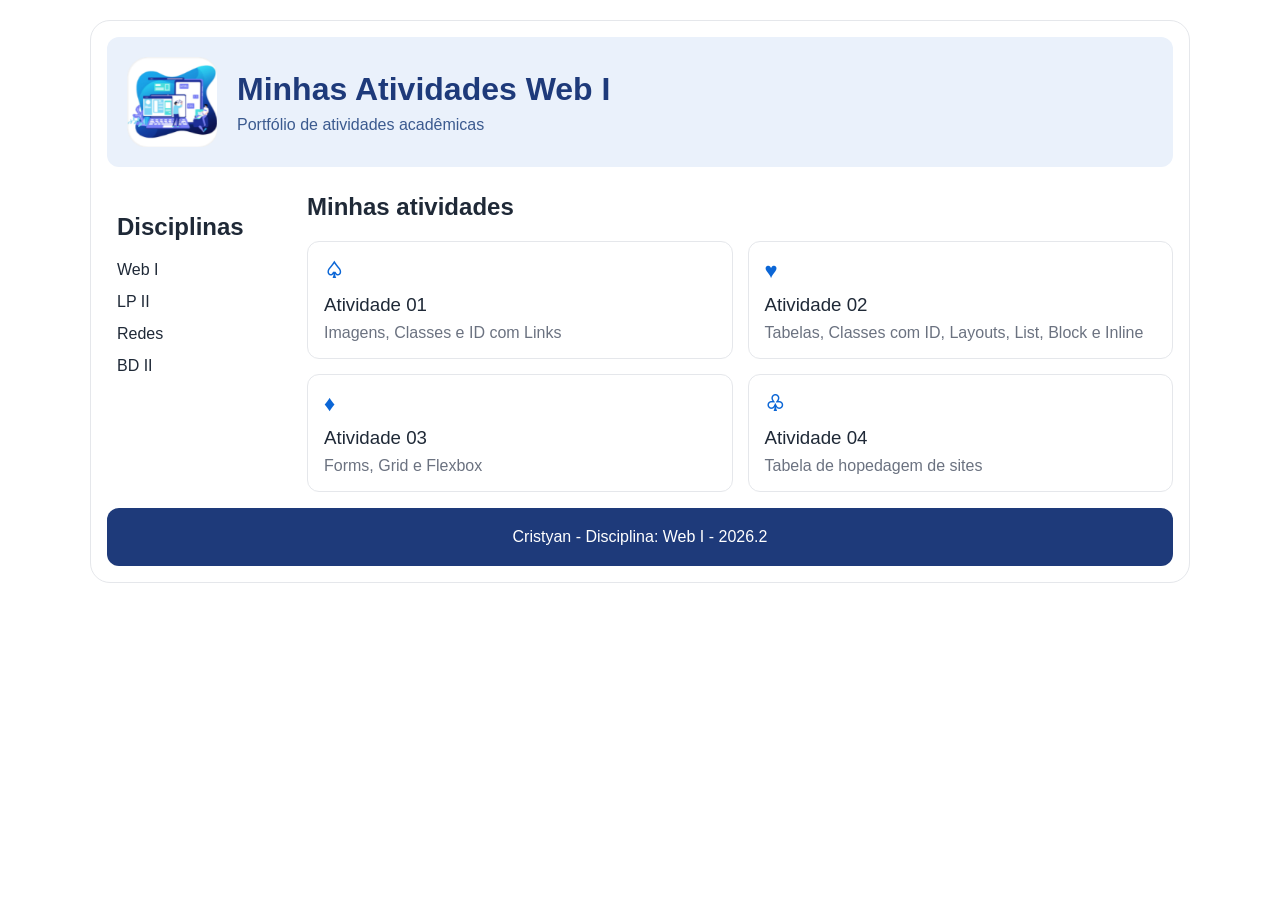
==== minhas-atividades/index.html @ 99187e35 "Add files via upload" ====
<!DOCTYPE html>
<html lang="pt-BR">
<head>
  <meta charset="UTF-8">
  <meta name="viewport" content="width=device-width, initial-scale=1">
  <title>Minhas Atividades Web I</title>
  <link rel="stylesheet" href="style.css">
</head>
<body>
  <div class="pagina">

    
    <header class="titulo">
      <img class="logo" src="logo.png" alt="Logo">
      <div>
        <h1>Minhas Atividades Web I</h1>
        <p>Portfólio de atividades acadêmicas</p>
      </div>
    </header>

    <div class="corpo">

     
      <aside class="lateral">
        <h2>Disciplinas</h2>
        <ul>
          <li><a href="index.html">Web I</a></li>
          <li><a href="">LP II</a></li>
          <li><a href="">Redes</a></li>
          <li><a href="">BD II</a></li>
        </ul>
      </aside>

      
      <main class="conteudo">
        <h2>Minhas atividades</h2>

        <div class="cards">
          <a class="card" href="atividade01.html">
            <span class="icone">&#9828;</span>
            <h3>Atividade 01</h3>
            <p>Imagens, Classes e ID com Links</p>
          </a>

          <a class="card" href="atividade02.html">
            <span class="icone">&#9829;</span>
            <h3>Atividade 02</h3>
            <p>Tabelas, Classes com ID, Layouts, List, Block e Inline</p>
          </a>

          <a class="card" href="atividade03.html">
            <span class="icone">&#9830;</span>
            <h3>Atividade 03</h3>
            <p>Forms, Grid e Flexbox</p>
          </a>

          <a class="card" href="atividade04.html">
            <span class="icone">&#9831;</span>
            <h3>Atividade 04</h3>
            <p>Tabela de hopedagem de sites</p>
          </a>
        </div>
      </main>

    </div>

  
    <footer class="rodape">
      Cristyan - Disciplina: Web I - 2026.2
    </footer>

  </div>
</body>
</html>
---- minhas-atividades/style.css ----
* {
  box-sizing: border-box;
}

body {
  font-family: Arial, sans-serif;
  color: #1f2937;
  background-color: #ffffff;
  margin: 0;
  padding: 20px;
}

.pagina {
  display: flex;
  flex-direction: column;
  gap: 16px;
  max-width: 1100px;
  margin: 0 auto;
  padding: 16px;
  border: 1px solid #e5e7eb;
  border-radius: 20px;
}

.titulo {
  display: flex;
  align-items: center;
  gap: 20px;
  background-color: #eaf1fb;
  padding: 20px;
  border-radius: 12px;
}

.logo {
  width: 90px;
  height: 90px;
  border-radius: 16px;
}

.titulo h1 {
  margin: 0 0 8px;
  color: #1e3a7a;
}

.titulo p {
  margin: 0;
  color: #3b5a8f;
}

.corpo {
  display: flex;
  gap: 20px;
}

.lateral {
  flex: 0 0 180px;
  padding: 10px;
}

.lateral ul {
  list-style: none;
  margin: 0;
  padding: 0;
}

.lateral li {
  margin-bottom: 14px;
}

.lateral a {
  color: #1f2937;
  text-decoration: none;
}

.lateral a:hover {
  color: #0b66d6;
}

.conteudo {
  flex: 1;
}

.conteudo h2 {
  margin-top: 10px;
}

.cards {
  display: flex;
  flex-wrap: wrap;
  gap: 15px;
}

.card {
  flex: 1 1 calc(50% - 15px);
  display: block;
  padding: 16px;
  border: 1px solid #e5e7eb;
  border-radius: 12px;
  color: #1f2937;
  text-decoration: none;
}

.card:hover {
  background-color: #eaf1fb;
}

.card h3 {
  margin: 10px 0 8px;
  font-weight: normal;
}

.card p {
  margin: 0;
  color: #6b7280;
}

.icone {
  font-size: 22px;
  font-weight: bold;
  color: #0b66d6;
}

.rodape {
  background-color: #1e3a7a;
  color: white;
  text-align: center;
  padding: 20px;
  border-radius: 12px;
}

@media (max-width: 700px) {
  .corpo {
    flex-direction: column;
  }

  .lateral {
    flex: none;
  }

  .card {
    flex-basis: 100%;
  }
}
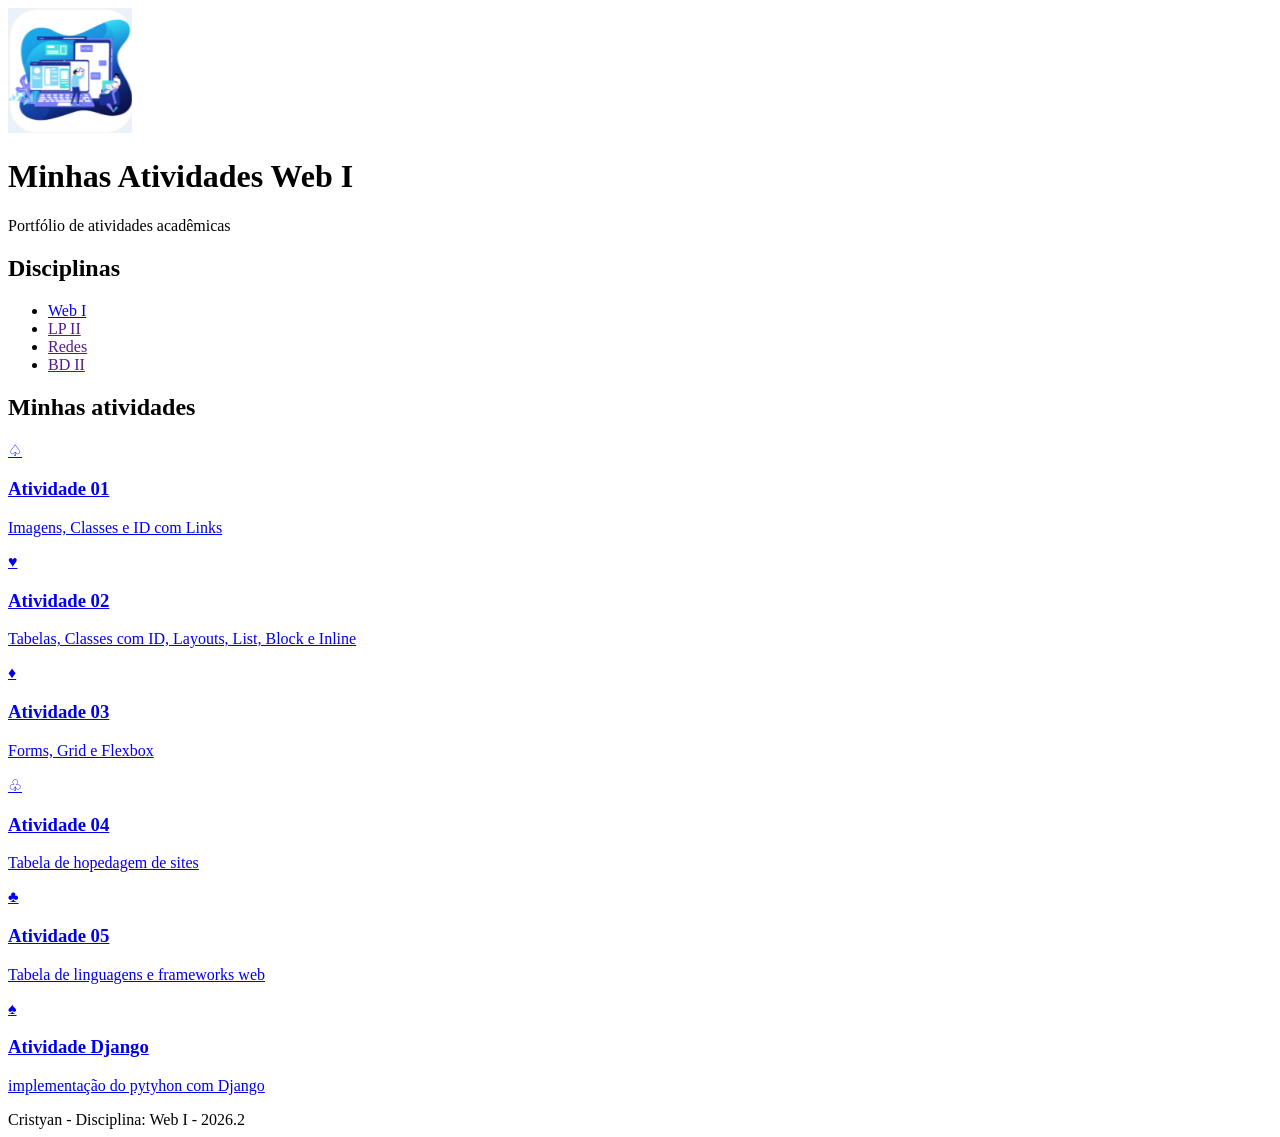
==== commit 4dc6ca37: "Add files via upload" ====
--- a/minhas-atividades/index.html
+++ b/minhas-atividades/index.html
@@ -59,6 +59,18 @@
             <h3>Atividade 04</h3>
             <p>Tabela de hopedagem de sites</p>
           </a>
+
+          <a class="card" href="atividade05.html">
+            <span class="icone">&#9827;</span>
+            <h3>Atividade 05</h3>
+            <p>Tabela de linguagens e frameworks web</p>
+          </a>
+
+          <a class="card" href="atividadedjango.html">
+            <span class="icone">&#9824;</span>
+            <h3>Atividade Django</h3>
+            <p>implementação  do pytyhon com Django</p>
+          </a>
         </div>
       </main>
 
